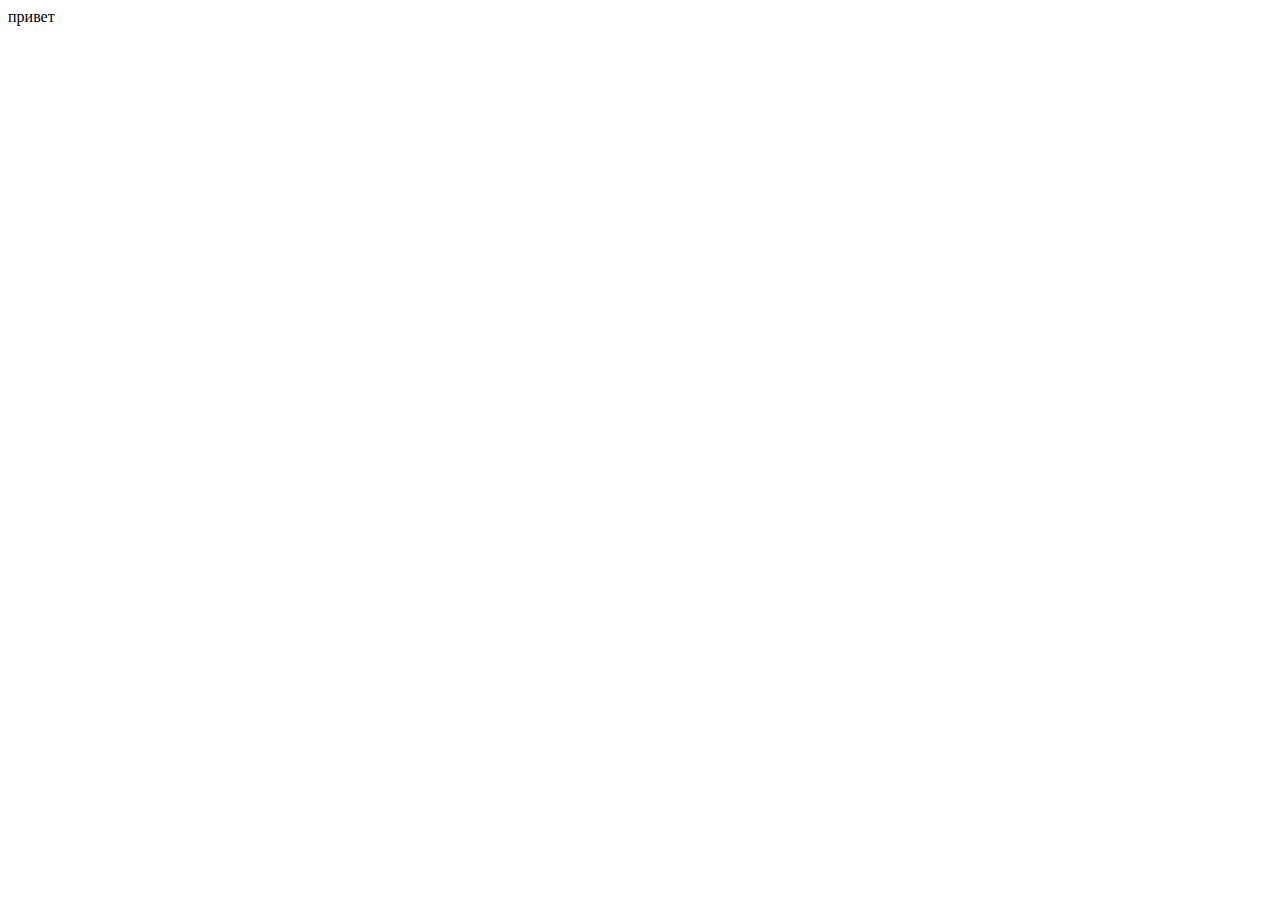
==== index.html @ 4254aa01 "why" ====
<!DOCTYPE html>
<html lang="en">
<head>
    <meta charset="UTF-8">
    <meta http-equiv="X-UA-Compatible" content="IE=edge">
    <meta name="viewport" content="width=device-width, initial-scale=1.0">
    <title>Document</title>
</head>
<body>
    привет 
</body>
</html>
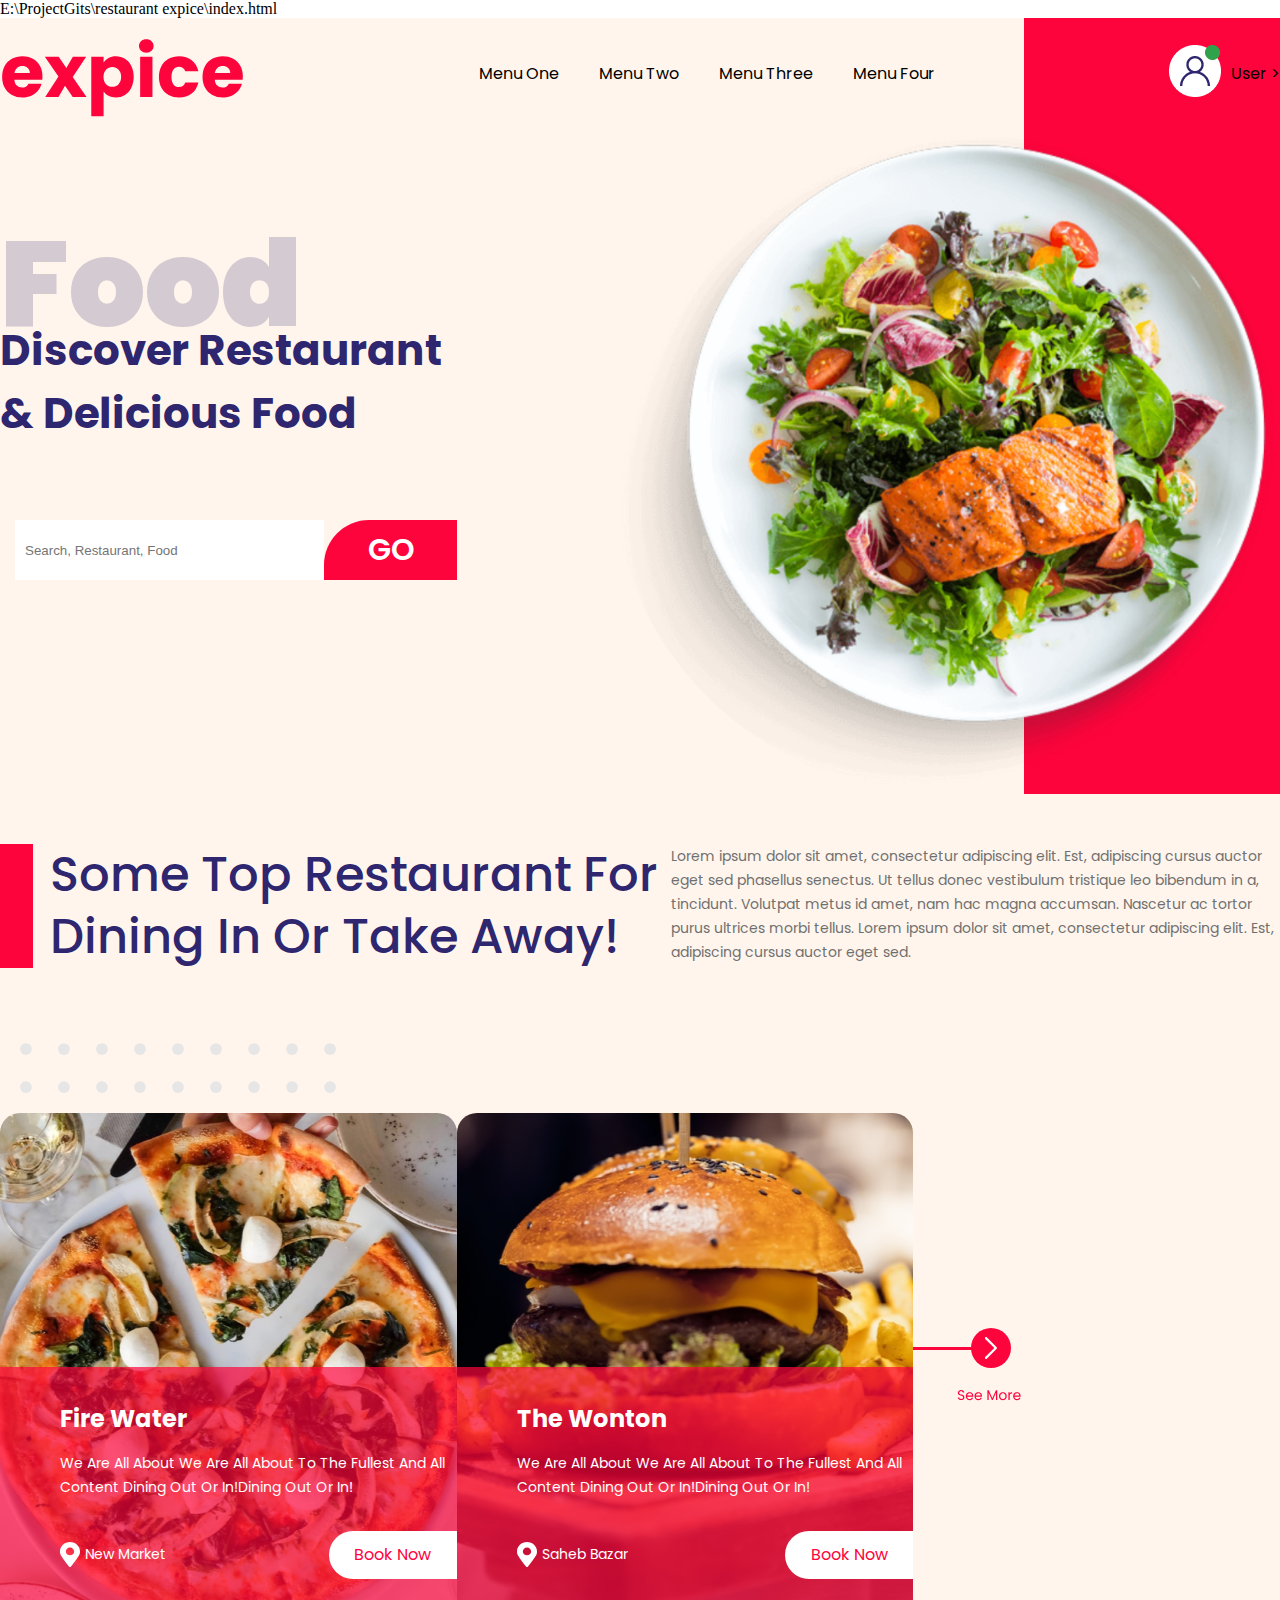
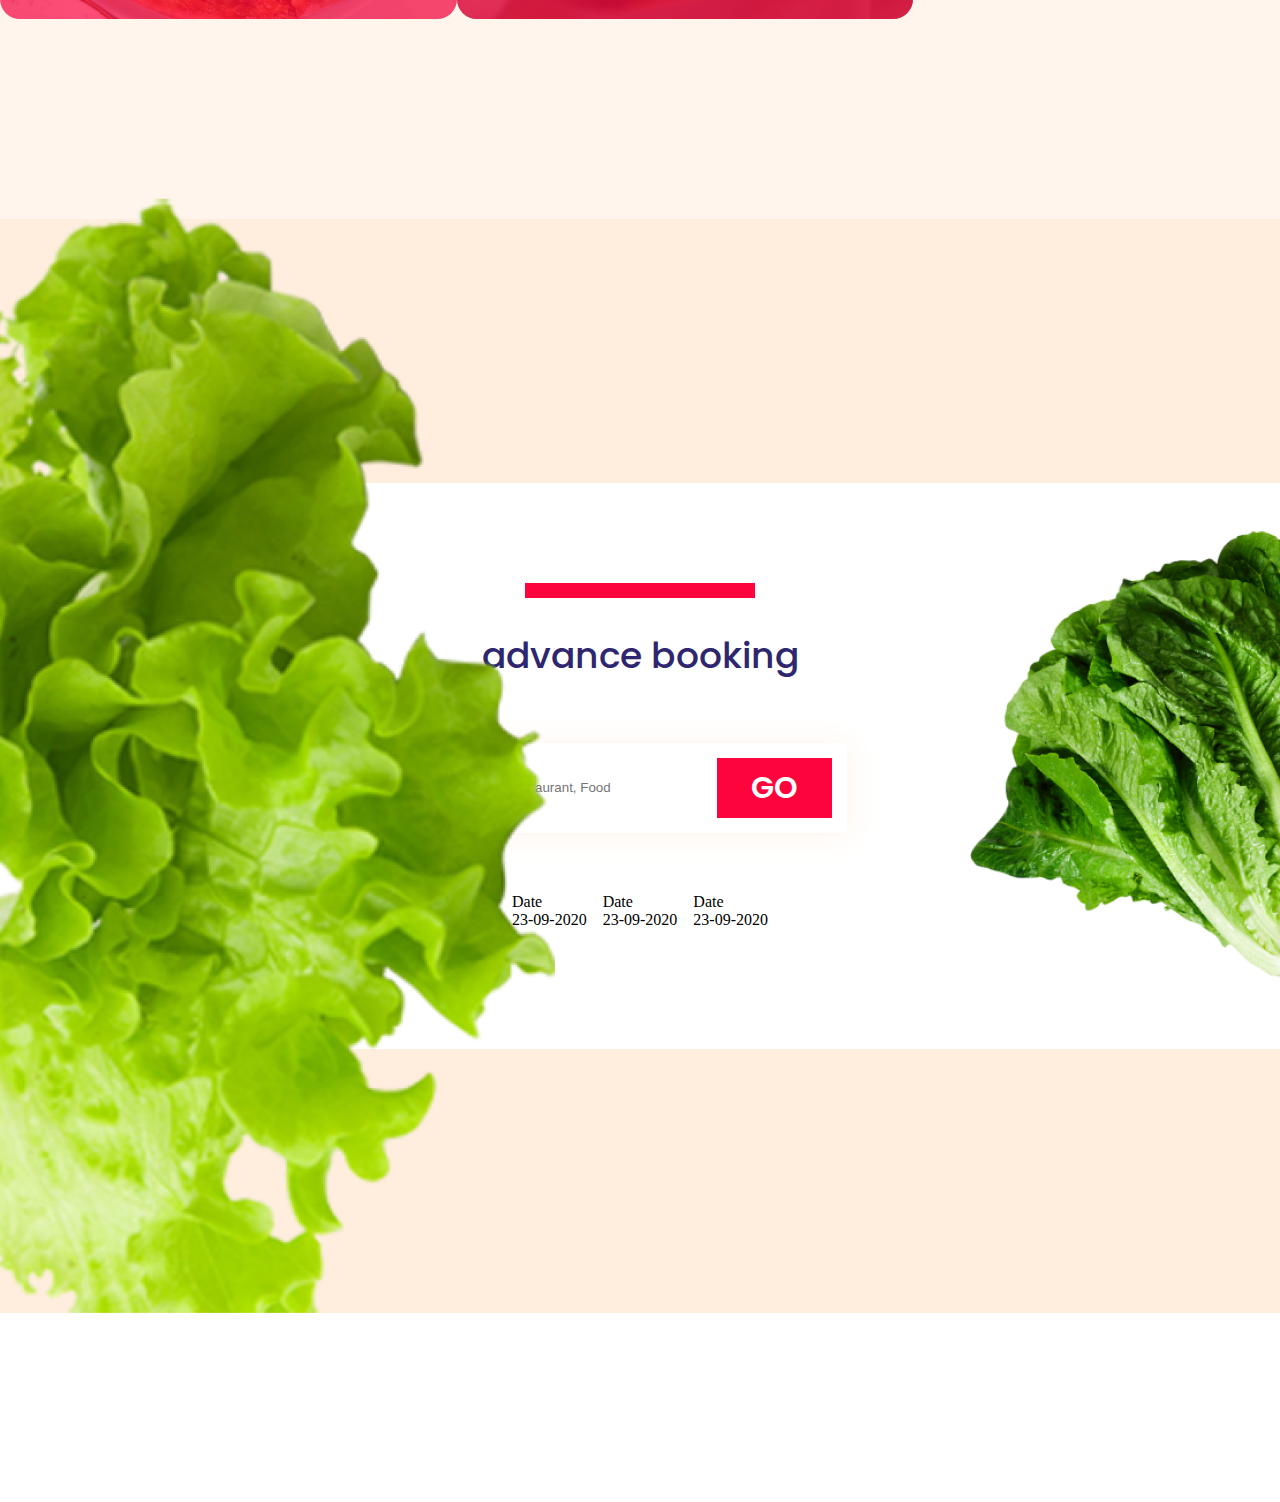
==== commit 28c89205: "Add all file" ====
--- a/index.html
+++ b/index.html
@@ -1,12 +1,192 @@
 <!DOCTYPE html>
-<html lang="en">
+<html lang="ru">
 <head>
     <meta charset="UTF-8">
     <meta http-equiv="X-UA-Compatible" content="IE=edge">
     <meta name="viewport" content="width=device-width, initial-scale=1.0">
-    <title>Document</title>
+    <title>expice - restaurant for all family</title>
+
+    <link rel="stylesheet" href="./css/style.css">
+    <link rel="preconnect" href="https://fonts.gstatic.com">
+    <link rel="preconnect" href="https://fonts.gstatic.com">
+    <link href="https://fonts.googleapis.com/css2?family=Poppins:wght@400;500;600;900&display=swap" rel="stylesheet">
 </head>
-<body>
-    привет 
+<body>E:\ProjectGits\restaurant expice\index.html
+    <div class="wrapper-hero">
+        <div class="container">
+            <div class="header">
+                <div class="logo">
+                    <img src="./img/Logo.svg" alt="">   
+                </div>
+                <div class="menu">
+                    <ul class="menu__list__wrapper">
+                        <li class="menu__list">
+                            Menu One
+                        </li>
+                        <li class="menu__list">
+                            Menu Two
+                        </li>
+                        <li class="menu__list">
+                            Menu Three
+                        </li>
+                        <li class="menu__list">
+                            Menu Four
+                        </li>
+                    </ul>
+                </div>
+                <div class="account">
+                    <div class="account-img__wrapper">
+                        <img src="./img/User icon.png" alt="" class="img-avatar">
+                    </div>
+                    <div class="account-name">User > </div>
+                </div>
+            </div>
+            <div class="hero">
+                <div class="hero-leftSide">
+                    <h1 class="title">
+                        Food
+                    </h1>
+                    <h3 class="subtitle">
+                        Discover Restaurant <br>
+                        & Delicious Food
+                    </h3>
+                    <div class="search">
+                        <input class="search__input" type="search" placeholder="Search, Restaurant, Food">
+                        <input class="search__btn" type="submit" value="GO" >
+                    </div>
+                </div>
+                <div class="hero-rightSide">
+                    <img class="hero-rightSide__img" src="./img/—Pngtree—delicious food_568171 1.png" alt="">
+                </div>
+            </div>
+        </div> 
+    </div>
+    <div class="wrapper-location">
+        <div class="container">
+            <div class="about">
+                    <div class="about-title">some top restaurant for <br> dining in or Take away!</div>
+                    <!-- /.location-title -->
+                    <div class="about-subtitle">Lorem ipsum dolor sit amet, consectetur adipiscing elit. Est, adipiscing cursus auctor eget sed phasellus senectus. Ut tellus donec vestibulum tristique leo bibendum in a, tincidunt. Volutpat metus id amet, nam hac magna accumsan. Nascetur ac tortor purus ultrices morbi tellus. Lorem ipsum dolor sit amet, consectetur adipiscing elit. Est, adipiscing cursus auctor eget sed. </div>
+                    <!-- /.location-subtitle -->
+            </div>
+            <!-- /.about -->
+        </div>
+        <!-- /.container -->
+        <div class="location">
+            <div class="location-vector">
+                <img src="./img/VectorBG.svg" alt="">
+            </div>
+            <div class="location-block bg-1">
+                <div class="block-container">
+                    <!-- <div class="block-content"> -->
+                        <div class="location-block__title">
+                            Fire Water
+                        </div>
+                        <!-- /.location-block__title -->
+                        <div class="location-block__subtitle">
+                            we are all about we are all about to the fullest and all <br> content dining out or in!dining out or in!
+                        </div>
+                        <!-- /.location-block__subtitle -->
+                        <div class="location-block__buttons">
+                            <a href="" class="location-block-local">
+                                <img src="../img/local.svg" alt="">
+                                <div class="name-local">New Market</div>
+                            </a>
+                            <!-- /.location-block-local -->
+                            <input type="button" class="location-block__button" value="Book Now">
+                        </div>
+                        <!-- /.location-block-buttons -->
+                    <!-- </div> -->
+                </div>
+                <!-- /.block-container -->
+            </div>
+            <!-- /.location-block -->
+            <div class="location-block bg-2">
+                <div class="block-container">
+                    <!-- <div class="block-content"> -->
+                        <div class="location-block__title">
+                            The Wonton
+                        </div>
+                        <!-- /.location-block__title -->
+                        <div class="location-block__subtitle">
+                            we are all about we are all about to the fullest and all <br> content dining out or in!dining out or in!
+                        </div>
+                        <!-- /.location-block__subtitle -->
+                        <div class="location-block__buttons">
+                            <a href="" class="location-block-local">
+                                <img src="../img/local.svg" alt="">
+                                <div class="name-local">Saheb Bazar</div>
+                            </a>
+                            <!-- /.location-block-local -->
+                            <input type="button" class="location-block__button" value="Book Now">
+                        </div>
+                        <!-- /.location-block-buttons -->
+                    <!-- </div> -->
+                </div>
+                <!-- /.block-container -->
+            </div>
+            <!-- /.location-block -->
+
+            <div class="wrapper-arrow">
+                <img src="./img/SeeMore.svg" alt="">
+            </div>
+            <!-- /.wrapper-arrow -->
+        </div>
+    </div>
+    <!-- /.wrapper-location -->
+    <div class="wrapper-form">
+        <div class="container">
+            <div class="gras">
+                <img src="./img/—Pngtree—lettuce_1175257 2.png" alt="">
+            </div>
+            <div class="form">
+                <div class="form-line">
+
+                </div>
+                <div class="form-title">
+                    advance booking
+                </div>
+                <!-- /.form-title -->
+                <div class="form-search">
+                    <input class="form-search__input" type="search" placeholder="Search, Restaurant, Food">
+                    <input class="form-search__btn" type="submit" value="GO" >
+                </div>
+                <!-- /.form-search -->
+                <div class="form-base">
+                    <div class="form-base__info">
+                        <div class="form-base__title">
+                            Date
+                        </div>
+                        <div class="form-base__subtitle">
+                            23-09-2020
+                        </div>
+                    </div>
+                    <div class="form-base__info">
+                        <div class="form-base__title">
+                            Date
+                        </div>
+                        <div class="form-base__subtitle">
+                            23-09-2020
+                        </div>
+                    </div>
+                    <div class="form-base__info">
+                        <div class="form-base__title">
+                            Date
+                        </div>
+                        <div class="form-base__subtitle">
+                            23-09-2020
+                        </div>
+                    </div>
+                </div>
+                <!-- /.form-base -->
+            </div>
+            <!-- /.form -->
+            <div class="gras1">
+                <img src="./img/5a1c7e70ca3fe7 1.png" alt="">
+            </div>
+        </div>
+        <!-- /.container -->
+    </div>
+    <!-- /.wrapper-form -->
 </body>
 </html>--- a/css/style.css
+++ b/css/style.css
@@ -0,0 +1,473 @@
+* {
+  z-index: 1;
+}
+
+body {
+  margin: 0;
+  -webkit-box-sizing: border-box;
+          box-sizing: border-box;
+}
+
+.container {
+  max-width: 1440px;
+  margin: 0 auto;
+}
+
+ul {
+  list-style-type: none;
+  display: -webkit-box;
+  display: -ms-flexbox;
+  display: flex;
+}
+
+.header {
+  display: -webkit-box;
+  display: -ms-flexbox;
+  display: flex;
+  -ms-flex-wrap: wrap;
+      flex-wrap: wrap;
+  -ms-flex-preferred-size: 33%;
+      flex-basis: 33%;
+  -webkit-box-orient: horizontal;
+  -webkit-box-direction: normal;
+      -ms-flex-direction: row;
+          flex-direction: row;
+  -webkit-box-align: center;
+      -ms-flex-align: center;
+          align-items: center;
+  -webkit-box-pack: justify;
+      -ms-flex-pack: justify;
+          justify-content: space-between;
+  margin-bottom: 0%;
+}
+
+.menu {
+  display: -webkit-box;
+  display: -ms-flexbox;
+  display: flex;
+}
+
+.menu__list {
+  margin-right: 40px;
+  font-family: Poppins;
+  font-size: 16px;
+  line-height: 24px;
+  text-align: center;
+}
+
+.menu__list__wrapper {
+  width: 100%;
+  display: -webkit-box;
+  display: -ms-flexbox;
+  display: flex;
+  -webkit-box-pack: justify;
+      -ms-flex-pack: justify;
+          justify-content: space-between;
+}
+
+.account {
+  display: -webkit-box;
+  display: -ms-flexbox;
+  display: flex;
+  -webkit-box-align: center;
+      -ms-flex-align: center;
+          align-items: center;
+  font-family: Poppins;
+  font-size: 16px;
+  line-height: 24px;
+}
+
+.account-img__wrapper {
+  margin-right: 10px;
+}
+
+.hero-leftSide {
+  padding-top: 5%;
+}
+
+.wrapper-hero {
+  background: url(../img/Rectangle.png) #FFF5EC;
+  background-repeat: repeat-y;
+  background-position: center right;
+  background-size: 20%;
+}
+
+.hero {
+  display: -webkit-box;
+  display: -ms-flexbox;
+  display: flex;
+  -webkit-box-align: top;
+      -ms-flex-align: top;
+          align-items: top;
+  -webkit-box-pack: justify;
+      -ms-flex-pack: justify;
+          justify-content: space-between;
+}
+
+.title {
+  color: #2E266F;
+  opacity: 20%;
+  font-family: Poppins;
+  font-weight: 900;
+  font-size: 120px;
+  margin: 0;
+}
+
+.subtitle {
+  font-family: Poppins;
+  font-weight: bold;
+  font-size: 42px;
+  margin: 0;
+  margin-top: -55px;
+  color: #2E266F;
+}
+
+.search {
+  min-height: 30px;
+  padding: 15px;
+  width: 100%;
+  display: -webkit-box;
+  display: -ms-flexbox;
+  display: flex;
+  -webkit-box-pack: justify;
+      -ms-flex-pack: justify;
+          justify-content: space-between;
+  -ms-flex-wrap: nowrap;
+      flex-wrap: nowrap;
+  margin-top: 60px;
+}
+
+.search__input {
+  display: -webkit-box;
+  display: -ms-flexbox;
+  display: flex;
+  -ms-flex-preferred-size: 70%;
+      flex-basis: 70%;
+  border: none;
+  outline: none;
+  -webkit-appearance: none;
+  vertical-align: middle;
+  color: #2E266F;
+  padding: 10px;
+}
+
+.search__btn {
+  display: -webkit-box;
+  display: -ms-flexbox;
+  display: flex;
+  -ms-flex-preferred-size: 30%;
+      flex-basis: 30%;
+  -webkit-box-pack: center;
+      -ms-flex-pack: center;
+          justify-content: center;
+  height: 60px;
+  border: none;
+  background: #FE043C no-repeat 50% 50%;
+  vertical-align: middle;
+  color: white;
+  border-radius: 45px 0 0 0;
+  font-family: Poppins;
+  font-weight: 600;
+  font-size: 30px;
+}
+
+.hero-rightSide {
+  display: -webkit-box;
+  display: -ms-flexbox;
+  display: flex;
+  -webkit-box-pack: center;
+      -ms-flex-pack: center;
+          justify-content: center;
+}
+
+.hero-rightSide__img {
+  width: 670px;
+  height: 100%;
+}
+
+.wrapper-location {
+  padding-top: 50px;
+  background-color: #FFF5EC;
+}
+
+.about {
+  display: -webkit-box;
+  display: -ms-flexbox;
+  display: flex;
+  -webkit-box-pack: justify;
+      -ms-flex-pack: justify;
+          justify-content: space-between;
+}
+
+.about-title {
+  font-family: Poppins;
+  font-weight: 500;
+  font-size: 48px;
+  line-height: 62px;
+  color: #2E266F;
+  text-transform: capitalize;
+  background: url(../img/Rectangle.png);
+  background-repeat: repeat-y;
+  background-position: center left;
+  background-size: 5%;
+  padding-left: 50px;
+}
+
+.about-subtitle {
+  width: 609px;
+  color: #707070;
+  font-family: Poppins;
+  font-size: 14px;
+  line-height: 24px;
+}
+
+.location {
+  margin-top: 145px;
+  display: -webkit-box;
+  display: -ms-flexbox;
+  display: flex;
+  -webkit-box-pack: justify;
+      -ms-flex-pack: justify;
+          justify-content: space-between;
+  width: 80%;
+  padding-bottom: 200px;
+  position: relative;
+}
+
+.location-vector {
+  position: absolute;
+  top: -70px;
+  left: 20px;
+}
+
+.location-block {
+  width: 509px;
+  height: 506px;
+  display: -webkit-box;
+  display: -ms-flexbox;
+  display: flex;
+  -webkit-box-orient: vertical;
+  -webkit-box-direction: normal;
+      -ms-flex-direction: column;
+          flex-direction: column;
+  -webkit-box-pack: end;
+      -ms-flex-pack: end;
+          justify-content: flex-end;
+  border-radius: 20px;
+  position: relative;
+  z-index: 1;
+}
+
+.location-block__title {
+  font-family: Poppins;
+  font-weight: bold;
+  font-size: 24px;
+  line-height: 24px;
+}
+
+.location-block__subtitle {
+  font-family: Poppins;
+  font-weight: normal;
+  font-size: 14px;
+  line-height: 24px;
+  text-transform: capitalize;
+  margin-top: 20px;
+}
+
+.location-block__buttons {
+  display: -webkit-box;
+  display: -ms-flexbox;
+  display: flex;
+  -webkit-box-pack: justify;
+      -ms-flex-pack: justify;
+          justify-content: space-between;
+  -webkit-box-align: center;
+      -ms-flex-align: center;
+          align-items: center;
+  margin-top: 32px;
+}
+
+.location-block-local {
+  display: -webkit-box;
+  display: -ms-flexbox;
+  display: flex;
+  -webkit-box-align: center;
+      -ms-flex-align: center;
+          align-items: center;
+  color: white;
+  text-decoration: none;
+}
+
+.location-block__button {
+  background: white;
+  font-family: Poppins;
+  font-weight: normal;
+  font-size: 16px;
+  color: #FE043C;
+  border: none;
+  width: 128px;
+  height: 48px;
+  text-align: center;
+  border-bottom-left-radius: 100px;
+  border-top-left-radius: 100px;
+}
+
+.bg-1 {
+  background-image: url(../img/bg-block1.png);
+  background-repeat: no-repeat;
+  background-position: center;
+}
+
+.bg-2 {
+  background-image: url(../img/bg-block2.png);
+  background-repeat: no-repeat;
+  background-position: center;
+}
+
+.block-container {
+  background: rgba(254, 4, 60, 0.7);
+  color: #fff;
+  padding-top: 40px;
+  padding-left: 60px;
+  padding-bottom: 40px;
+  border-bottom-left-radius: 20px;
+  border-bottom-right-radius: 20px;
+}
+
+.name-local {
+  margin-left: 5px;
+  font-family: Poppins;
+  font-weight: normal;
+  font-size: 14px;
+}
+
+.wrapper-arrow {
+  display: -webkit-box;
+  display: -ms-flexbox;
+  display: flex;
+  -webkit-box-align: center;
+      -ms-flex-align: center;
+          align-items: center;
+}
+
+.wrapper-form {
+  background-color: #FFEDDE;
+  padding-top: 264px;
+  padding-bottom: 264px;
+  position: relative;
+}
+
+.gras {
+  position: absolute;
+  top: -278px;
+  left: 0;
+  z-index: 100;
+}
+
+.gras1 {
+  position: absolute;
+  top: 226px;
+  right: 0;
+  z-index: 100;
+}
+
+.form {
+  background-color: #FFFFFF;
+  display: -webkit-box;
+  display: -ms-flexbox;
+  display: flex;
+  -webkit-box-orient: vertical;
+  -webkit-box-direction: normal;
+      -ms-flex-direction: column;
+          flex-direction: column;
+  -webkit-box-pack: center;
+      -ms-flex-pack: center;
+          justify-content: center;
+  -webkit-box-align: center;
+      -ms-flex-align: center;
+          align-items: center;
+}
+
+.form-line {
+  width: 230px;
+  height: 15px;
+  background-color: #FE043C;
+  background-repeat: repeat-y;
+  background-position: center center;
+  background-size: 20%;
+  margin-top: 100px;
+}
+
+.form-title {
+  font-family: Poppins;
+  font-weight: 500;
+  font-size: 36px;
+  color: #2E266F;
+  margin-top: 30px;
+}
+
+.form-search {
+  min-height: 30px;
+  padding: 15px;
+  width: 30%;
+  display: -webkit-box;
+  display: -ms-flexbox;
+  display: flex;
+  -webkit-box-pack: justify;
+      -ms-flex-pack: justify;
+          justify-content: space-between;
+  -ms-flex-wrap: nowrap;
+      flex-wrap: nowrap;
+  margin-top: 60px;
+  -webkit-box-shadow: 2px 2px 30px 2px #FFF5EC;
+          box-shadow: 2px 2px 30px 2px #FFF5EC;
+}
+
+.form-search__input {
+  display: -webkit-box;
+  display: -ms-flexbox;
+  display: flex;
+  -ms-flex-preferred-size: 70%;
+      flex-basis: 70%;
+  border: none;
+  outline: none;
+  -webkit-appearance: none;
+  vertical-align: middle;
+  color: #2E266F;
+  padding: 10px;
+}
+
+.form-search__btn {
+  display: -webkit-box;
+  display: -ms-flexbox;
+  display: flex;
+  -ms-flex-preferred-size: 30%;
+      flex-basis: 30%;
+  -webkit-box-pack: center;
+      -ms-flex-pack: center;
+          justify-content: center;
+  height: 60px;
+  border: none;
+  background: #FE043C no-repeat 50% 50%;
+  vertical-align: middle;
+  color: white;
+  font-family: Poppins;
+  font-weight: 600;
+  font-size: 30px;
+}
+
+.form-base {
+  display: -webkit-box;
+  display: -ms-flexbox;
+  display: flex;
+  -webkit-box-pack: justify;
+      -ms-flex-pack: justify;
+          justify-content: space-between;
+  -webkit-box-align: center;
+      -ms-flex-align: center;
+          align-items: center;
+  width: 20%;
+  margin-top: 60px;
+  margin-bottom: 120px;
+}
+/*# sourceMappingURL=style.css.map */